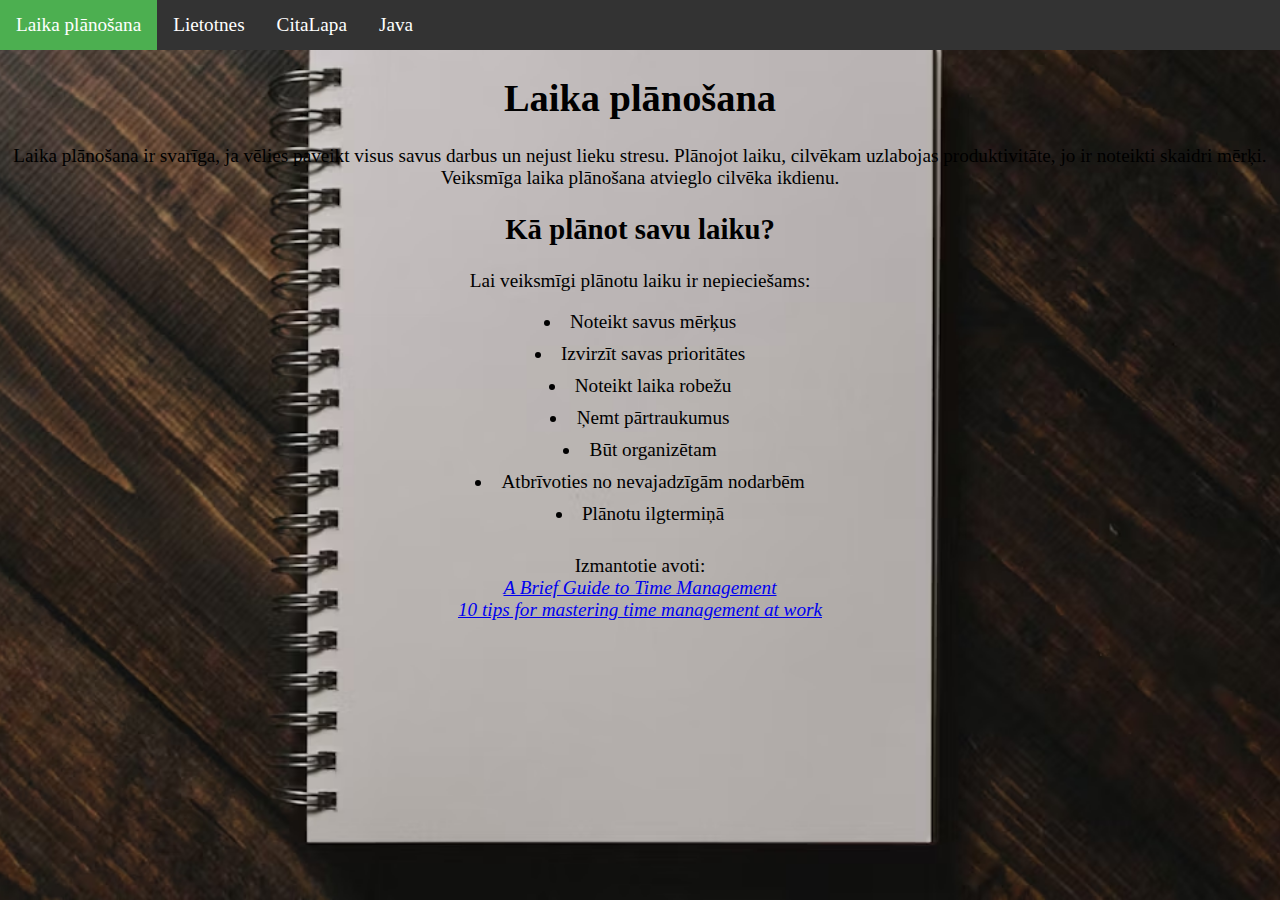
==== index.html @ 06dfc2c2 "Saglabāts" ====
<!DOCTYPE html>


<head>
    <meta charset="UTF-8">
    <meta name="viewport" content="width=device-width, initial-scale=1.0">
    <title>Laika plānošana</title>
    <link rel="stylesheet" href="css/stils.css">
    <style>
        
    </style>
</head>

<body>
    <div class="topnav">
        <a class="active" href="index.html">Laika plānošana</a>
        <a href="lietotnes.html">Lietotnes</a>
        <a href="citaLapa.html">CitaLapa</a>
        <a href="javatest.html">Java</a>
    </div>

    <h1 class="body1">Laika plānošana</h1>
    <p>Laika plānošana ir svarīga, ja vēlies paveikt visus savus darbus un 
        nejust lieku stresu. Plānojot laiku, cilvēkam uzlabojas produktivitāte,
        jo ir noteikti skaidri mērķi. Veiksmīga laika plānošana atvieglo cilvēka ikdienu.</p>
    <H2>Kā plānot savu laiku?</H2>
    <p>Lai veiksmīgi plānotu laiku ir nepieciešams:
        <ul>
            <li>Noteikt savus mērķus</li>
            <li>Izvirzīt savas prioritātes</li>
            <li>Noteikt laika robežu</li>
            <li>Ņemt pārtraukumus</li>
            <li>Būt organizētam</li>
            <li>Atbrīvoties no nevajadzīgām nodarbēm</li>
            <li>Plānotu ilgtermiņā</li>
        </ul>
    </p>
    
    <div>
        <p>Izmantotie avoti:
            <br><a target="blank" href="https://corporatefinanceinstitute.com/resources/management/time-management-list-tips/">
                <em>A Brief Guide to Time Management</em></a>
            <br><a target="blank" href="https://corporatefinanceinstitute.com/resources/management/time-management-list-tips/">
                <em>10 tips for mastering time management at work</em></a>
        </p>
    </div>
</body>

</html>
---- css/stils.css ----
body {
    background-image: url("../images/lap.avif");
    background-repeat: no-repeat;
    background-size: cover;
    background-position: center; 
    background-attachment: fixed; 
    margin: 0;
    padding: 0;    
    font-size: 120%;
    color: black;
    text-align: center;
}

.topnav {
    background-color: #333; 
    overflow: hidden;
}

.topnav a {
    float: left;
    display: block;
    color: white;
    text-align: center;
    padding: 14px 16px;
    text-decoration: none;
}

.topnav a:hover {
    background-color: #ddd; 
    color: black;
}


.topnav a.active {
    background-color: #4CAF50;
    color: white;
}

ul {
    list-style-position: inside; 
    padding-left: 0; 
    display: flex;
    flex-direction: column;
    align-items: center;
}

li {
    text-align: left; 
    margin-bottom: 10px; 
}


  table {
            border-collapse: collapse;
            width: 100%;
            border: 2px solid black; 
        }

        th, td {
            border: 2px solid black; 
            padding: 8px;
            text-align: left;
        }

        img {
            max-width: 100%;
            height: auto;
        }
.bg1{
	background-color: #fff6e5;
	font-family: Verdana, sans-serif;
background-image: url("");
}
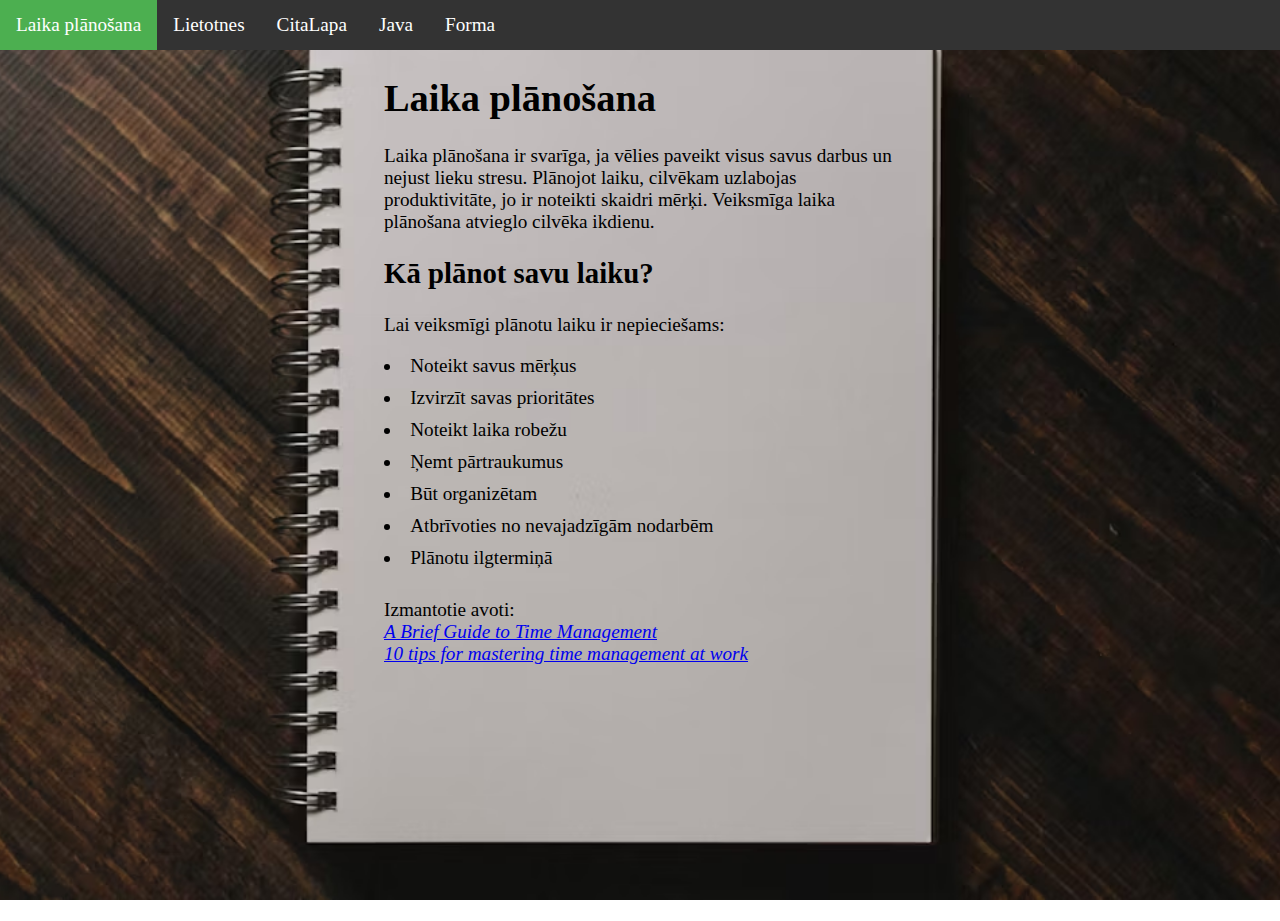
==== commit a8467d12: "Saglabāts" ====
--- a/index.html
+++ b/index.html
@@ -17,8 +17,9 @@
         <a href="lietotnes.html">Lietotnes</a>
         <a href="citaLapa.html">CitaLapa</a>
         <a href="javatest.html">Java</a>
+        <a href="forma.html">Forma</a>
     </div>
-
+    <div class="p1">
     <h1 class="body1">Laika plānošana</h1>
     <p>Laika plānošana ir svarīga, ja vēlies paveikt visus savus darbus un 
         nejust lieku stresu. Plānojot laiku, cilvēkam uzlabojas produktivitāte,
@@ -35,7 +36,7 @@
             <li>Plānotu ilgtermiņā</li>
         </ul>
     </p>
-    
+
     <div>
         <p>Izmantotie avoti:
             <br><a target="blank" href="https://corporatefinanceinstitute.com/resources/management/time-management-list-tips/">
@@ -44,6 +45,7 @@
                 <em>10 tips for mastering time management at work</em></a>
         </p>
     </div>
+</div>
 </body>
 
 </html>
--- a/css/stils.css
+++ b/css/stils.css
@@ -8,7 +8,7 @@
     padding: 0;    
     font-size: 120%;
     color: black;
-    text-align: center;
+    
 }
 
 .topnav {
@@ -41,7 +41,7 @@
     padding-left: 0; 
     display: flex;
     flex-direction: column;
-    align-items: center;
+
 }
 
 li {
@@ -70,4 +70,9 @@
 	background-color: #fff6e5;
 	font-family: Verdana, sans-serif;
 background-image: url("");
+}
+.p1 {
+    margin-left: 30%;
+    margin-right: 30%;
+    margin-bottom: 20%;
 }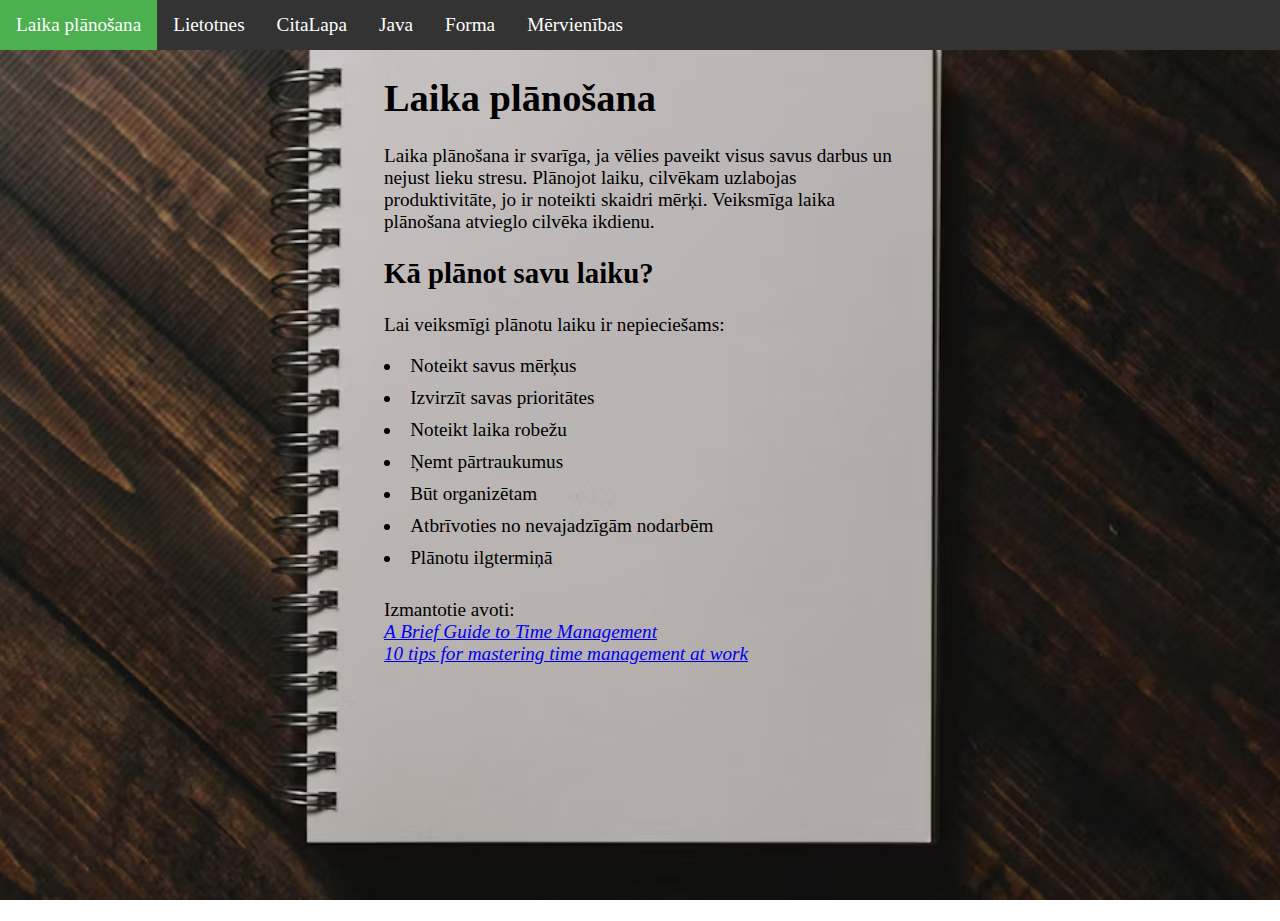
==== commit 8f8fdb68: "Saglabāts" ====
--- a/index.html
+++ b/index.html
@@ -18,6 +18,7 @@
         <a href="citaLapa.html">CitaLapa</a>
         <a href="javatest.html">Java</a>
         <a href="forma.html">Forma</a>
+        <a href="mervienibas.html">Mērvienības</a>
     </div>
     <div class="p1">
     <h1 class="body1">Laika plānošana</h1>
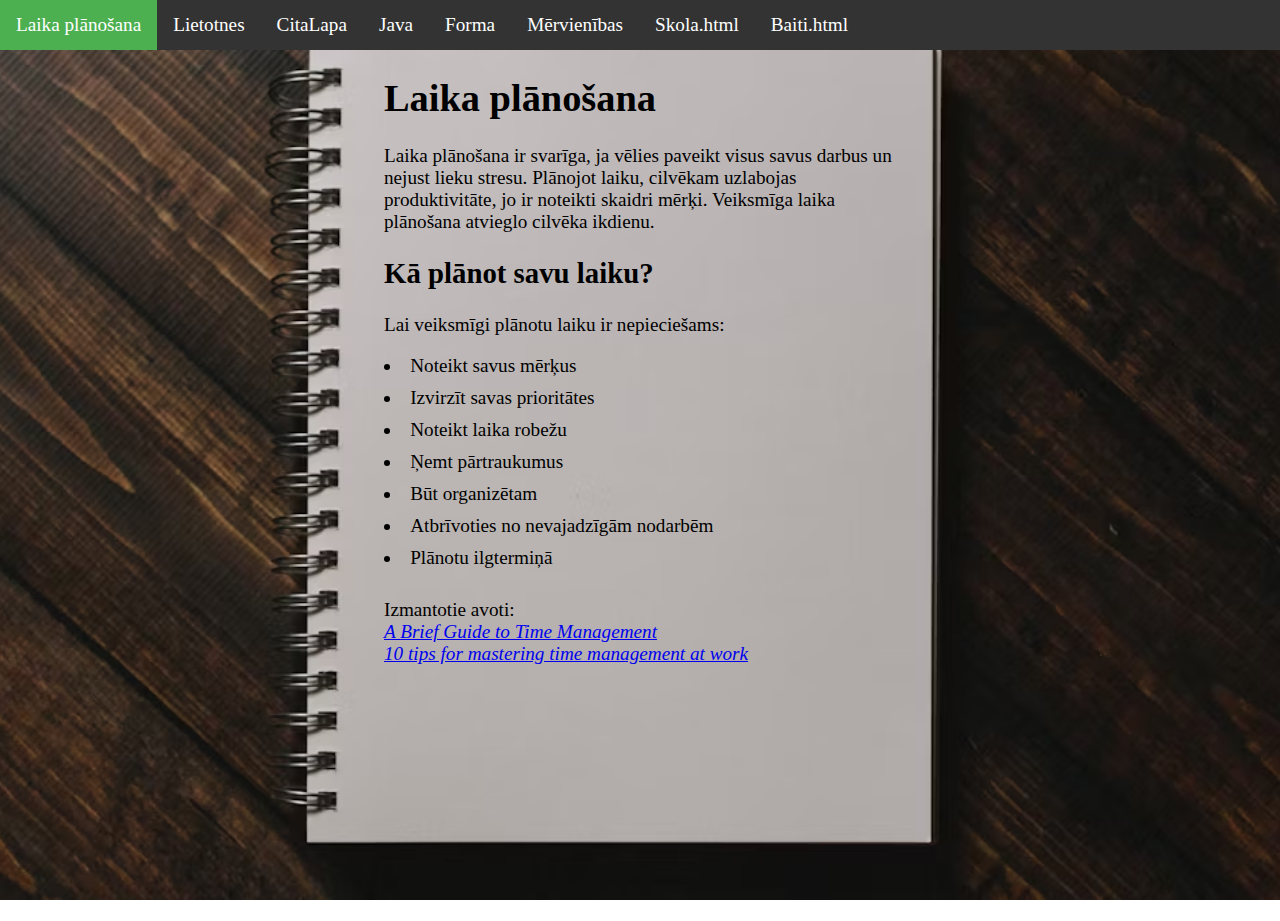
==== commit e534213b: "" ====
--- a/index.html
+++ b/index.html
@@ -19,6 +19,8 @@
         <a href="javatest.html">Java</a>
         <a href="forma.html">Forma</a>
         <a href="mervienibas.html">Mērvienības</a>
+        <a href="skola.html">Skola.html</a>
+        <a href="baiti.html">Baiti.html</a>
     </div>
     <div class="p1">
     <h1 class="body1">Laika plānošana</h1>
